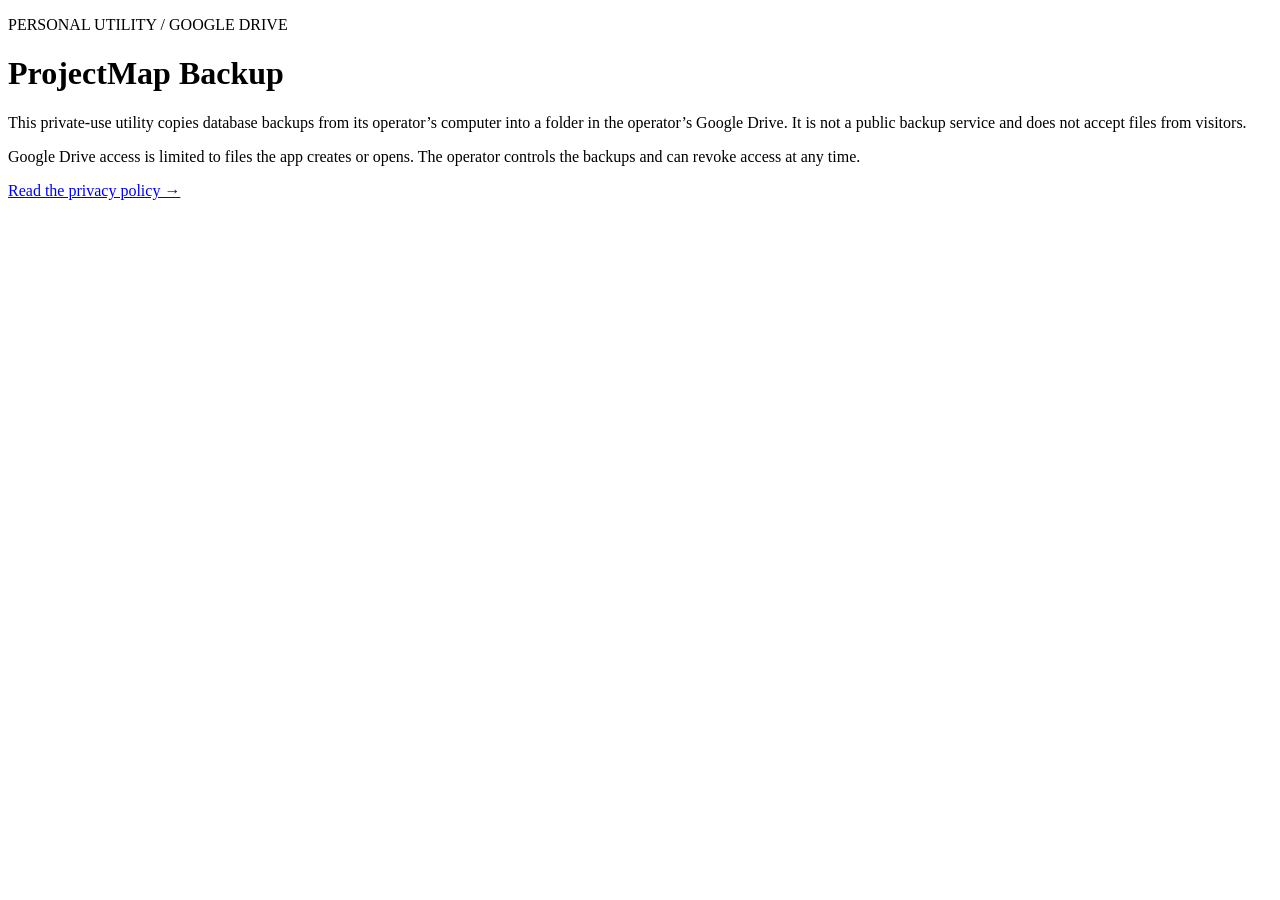
==== index.html @ e633e2d8 "Add index.html for personal backup app" ====
<!doctype html>
<html lang="en">
<meta charset="utf-8">
<meta name="viewport" content="width=device-width, initial-scale=1">
<title>ProjectMap Backup</title>
<link rel="stylesheet" href="style.css">
<main>
  <p class="eyebrow">PERSONAL UTILITY / GOOGLE DRIVE</p>
  <h1>ProjectMap Backup</h1>
  <p>This private-use utility copies database backups from its operator’s computer into a folder in the operator’s Google Drive. It is not a public backup service and does not accept files from visitors.</p>
  <p>Google Drive access is limited to files the app creates or opens. The operator controls the backups and can revoke access at any time.</p>
  <a href="privacy.html">Read the privacy policy →</a>
</main>
</html>
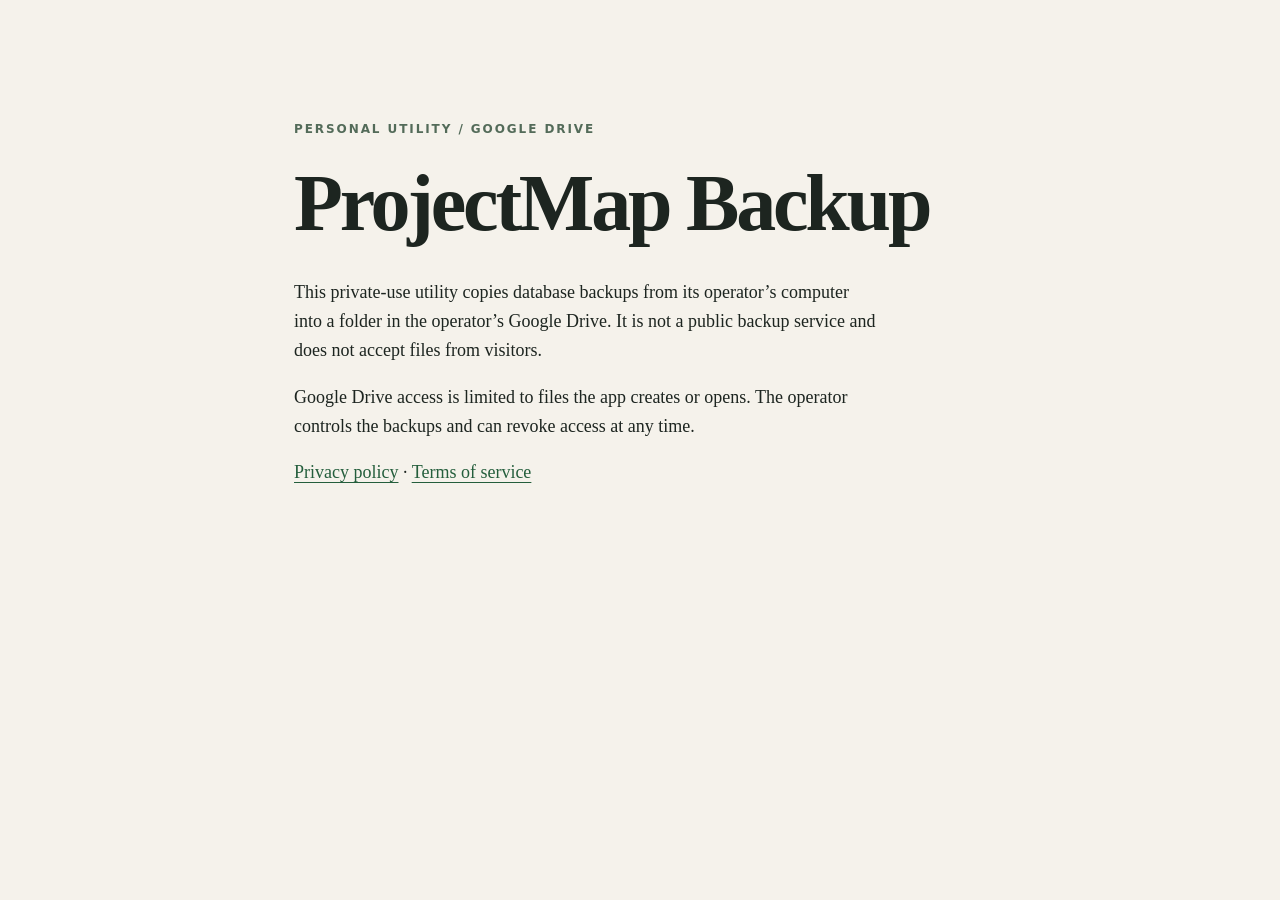
==== commit 515a146e: "Link terms from backup app home" ====
--- a/index.html
+++ b/index.html
@@ -9,6 +9,6 @@
   <h1>ProjectMap Backup</h1>
   <p>This private-use utility copies database backups from its operator’s computer into a folder in the operator’s Google Drive. It is not a public backup service and does not accept files from visitors.</p>
   <p>Google Drive access is limited to files the app creates or opens. The operator controls the backups and can revoke access at any time.</p>
-  <a href="privacy.html">Read the privacy policy →</a>
+  <a href="privacy.html">Privacy policy</a> · <a href="terms.html">Terms of service</a>
 </main>
 </html>
--- a/style.css
+++ b/style.css
@@ -0,0 +1,9 @@
+* { box-sizing: border-box; }
+body { margin: 0; background: #f5f2eb; color: #1d2520; font: 18px/1.6 Georgia, serif; }
+main { max-width: 740px; margin: 0 auto; padding: min(12vh, 120px) 24px 120px; }
+.eyebrow { color: #536b59; font: 600 12px/1.5 system-ui, sans-serif; letter-spacing: .16em; }
+h1 { font-size: clamp(2.5rem, 8vw, 5rem); line-height: 1.08; letter-spacing: -.04em; margin: 22px 0 32px; }
+h2 { font-size: 1.35rem; margin-top: 2.4em; }
+p { max-width: 65ch; }
+a { color: #245e3c; text-underline-offset: 4px; }
+a:hover, a:focus-visible { color: #123d26; }
